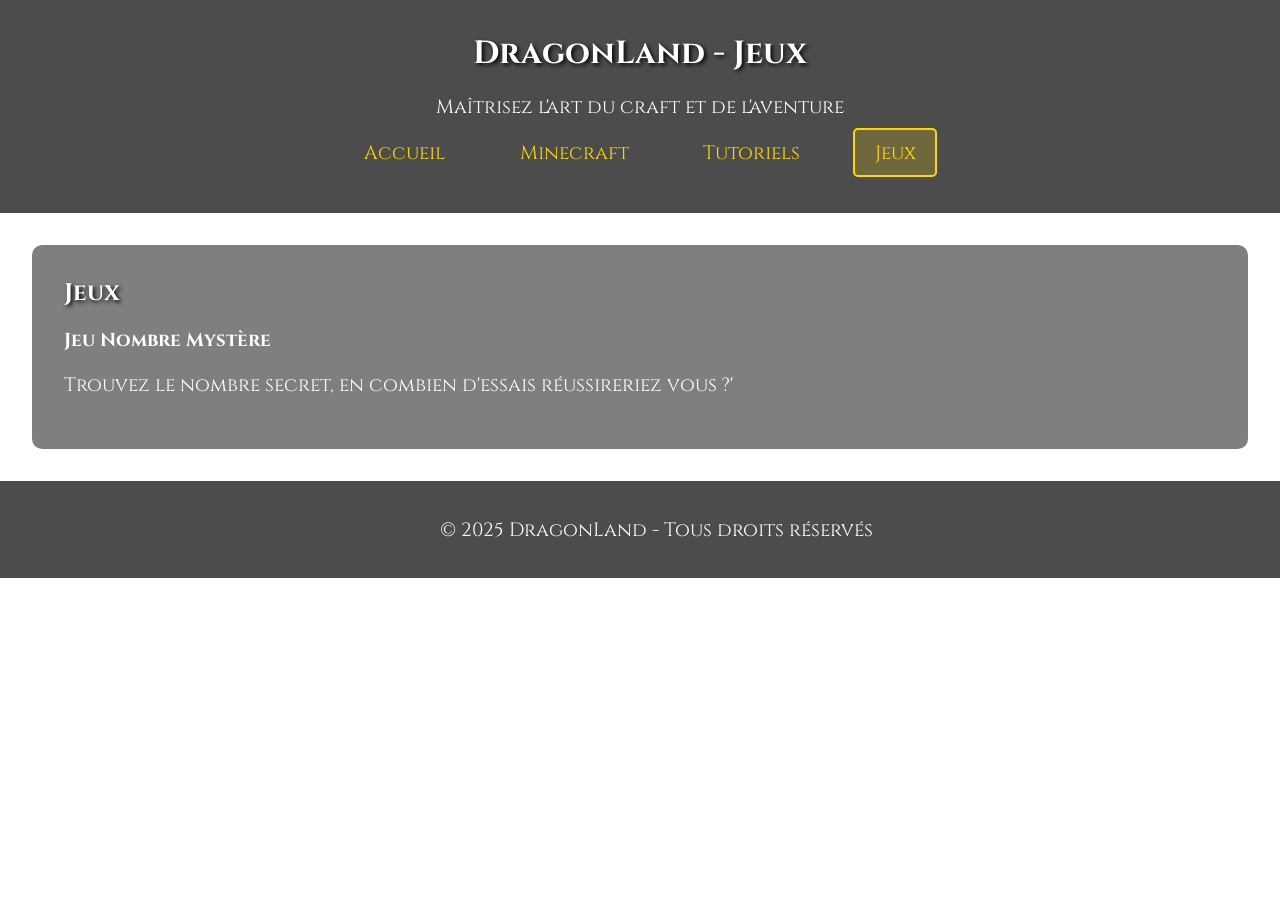
==== jeux.html @ e2829d0e "Add files via upload" ====
﻿<!DOCTYPE html>
<html lang="fr">
<head>
    <meta charset="UTF-8">
    <meta name="viewport" content="width=device-width, initial-scale=1.0">
    <meta http-equiv="Content-Type" content="text/html; charset=UTF-8">
    <title>DragonLand - Jeux</title>
    <link href="https://fonts.googleapis.com/css2?family=Cinzel:wght@400;700&display=swap" rel="stylesheet">
    <link rel="stylesheet" type="text/css" href="Style.css">
    <link rel="icon" href="Images/icone.png" type="image/png">
</head>
<body>
    <header>
        <h1>DragonLand - Jeux</h1>
        <p>Maîtrisez l'art du craft et de l'aventure</p>
        <nav>
            <ul>
                <li><a href="index.html">Accueil</a></li>
                <li><a href="minecraft.html">Minecraft</a></li>
                <li><a href="tutoriels.html">Tutoriels</a></li>
                <li><a href="jeux.html" class="active">Jeux</a></li>
            </ul>
        </nav>
    </header>
    <main>
        <section id="jeux">
            <h2>Jeux <br /></h2>
            <div id="jeux-list">
                <div class="jeu jeu-clickable" onclick="window.location.href='jeux/JeuxNbrMystere.html'">
                    <h3>Jeu Nombre Mystère</h3>
                    <p>Trouvez le nombre secret, en combien d'essais réussireriez vous ?'</p>
                </div>
             </div>
        </section>
    </main>
    <footer>
        <p>© 2025 DragonLand - Tous droits réservés</p>
    </footer>
</body>
</html>
---- Style.css ----
@charset "UTF-8";

body {
    font-family: 'Cinzel', serif;
    margin: 0;
    padding: 0;
    background: url('https://via.placeholder.com/1920x1080.png?text=DragonLand+Background') no-repeat center center fixed;
    background-size: cover;
    color: #fff;
}

header {
    background-color: rgba(0, 0, 0, 0.7);
    padding: 2em;
    text-align: center;
}

h1, h2 {
    margin: 0;
    text-shadow: 2px 2px 4px #000;
}

p {
    font-size: 1.2em;
}

nav {
    margin: 1em 0;
}

    nav ul {
        list-style-type: none;
        padding: 0;
        display: flex;
        justify-content: center;
        gap: 2em;
    }

        nav ul li a {
            color: #ffd700;
            text-decoration: none;
            font-size: 1.2em;
            padding: 0.5em 1em;
            border: 2px solid transparent;
            border-radius: 5px;
        }

            nav ul li a:hover {
                border-color: #ffd700;
            }

            nav ul li a.active {
                background-color: rgba(255, 215, 0, 0.2);
                border-color: #ffd700;
            }

main {
    padding: 2em;
    background-color: rgba(0, 0, 0, 0.5);
    margin: 2em;
    border-radius: 10px;
}

ul {
    list-style-type: none;
    padding: 0;
}

    ul.social-links {
        display: flex;
        justify-content: center;
        gap: 2em;
    }

        ul.social-links li a {
            display: flex;
            align-items: center;
            color: #ffd700;
            text-decoration: none;
            font-size: 1.5em;
        }

            ul.social-links li a img {
                width: 40px;
                margin-right: 10px;
            }

.tutoriel {
    margin-bottom: 1em;
    padding: 1em;
    background-color: rgba(255, 255, 255, 0.1);
    border-radius: 5px;
    box-shadow: 0 0 10px rgba(0, 0, 0, 0.3);
    cursor: default;
}

    .tutoriel h3 {
        margin-top: 0;
        color: #ffd700;
    }

.tutoriel-clickable {
    cursor: pointer;
}

    .tutoriel-clickable:hover {
        background-color: rgba(255, 215, 0, 0.2);
        text-decoration: none;
    }

#search {
    width: 100%;
    padding: 0.5em;
    margin-bottom: 1em;
    font-family: 'Cinzel', serif;
    font-size: 1em;
    background-color: rgba(0, 0, 0, 0.8);
    color: #fff;
    border: 2px solid #ffd700;
    border-radius: 5px;
}

footer {
    background-color: rgba(0, 0, 0, 0.7);
    text-align: center;
    padding: 1em;
    position: page;
    bottom: 0;
    width: 100%;
}

.star {
    color: #ffd700;
    margin-left: -1.5em;
    font-size: 1.2em;
}

.modpack-link {
    color: #ffd700;
    text-decoration: none;
    font-weight: bold;
}

    .modpack-link:hover {
        text-decoration: underline;
        color: #fff;
    }

.video-container {
    position: relative;
    padding-bottom: 56.25%; /* Ratio 16:9 */
    height: 0;
    overflow: hidden;
    max-width: 100%;
    background: #000;
    margin: 1em 0;
}

    .video-container iframe {
        position: absolute;
        top: 0;
        left: 0;
        width: 100%;
        height: 100%;
    }

.code-container {
    position: relative;
    margin: 1em 0;
}

    .code-container pre {
        margin: 0;
        padding: 1em; /* Ajout de padding pour l'esthétique */
        background-color: rgba(0, 0, 0, 0.5); /* Fond noir pur */
        border-radius: 5px;
        overflow-x: auto;
    }

    .code-container button.copy-button {
        position: absolute;
        top: 0.5em;
        right: 0.5em;
        padding: 0.5em 1em;
        background-color: #e0e0e0;
        color: #000;
        border: none;
        border-radius: 5px;
        cursor: pointer;
        font-family: 'Cinzel', serif;
        font-size: 0.9em;
    }

        .code-container button.copy-button:hover {
            background-color: #ffd700;
        }

    .code-container .copy-message {
        position: absolute;
        top: 0.5em;
        right: 6em;
        background-color: rgba(0, 128, 0, 0.8);
        color: #fff;
        padding: 0.3em 0.7em;
        border-radius: 3px;
        opacity: 0;
        transition: opacity 0.3s;
        font-size: 0.9em;
    }

@media (max-width: 768px) {
    nav ul {
        flex-direction: column;
        gap: 1em;
    }

    ul.social-links {
        flex-direction: column;
        gap: 1em;
    }

    main {
        margin: 1em;
        padding: 1em;
    }
}
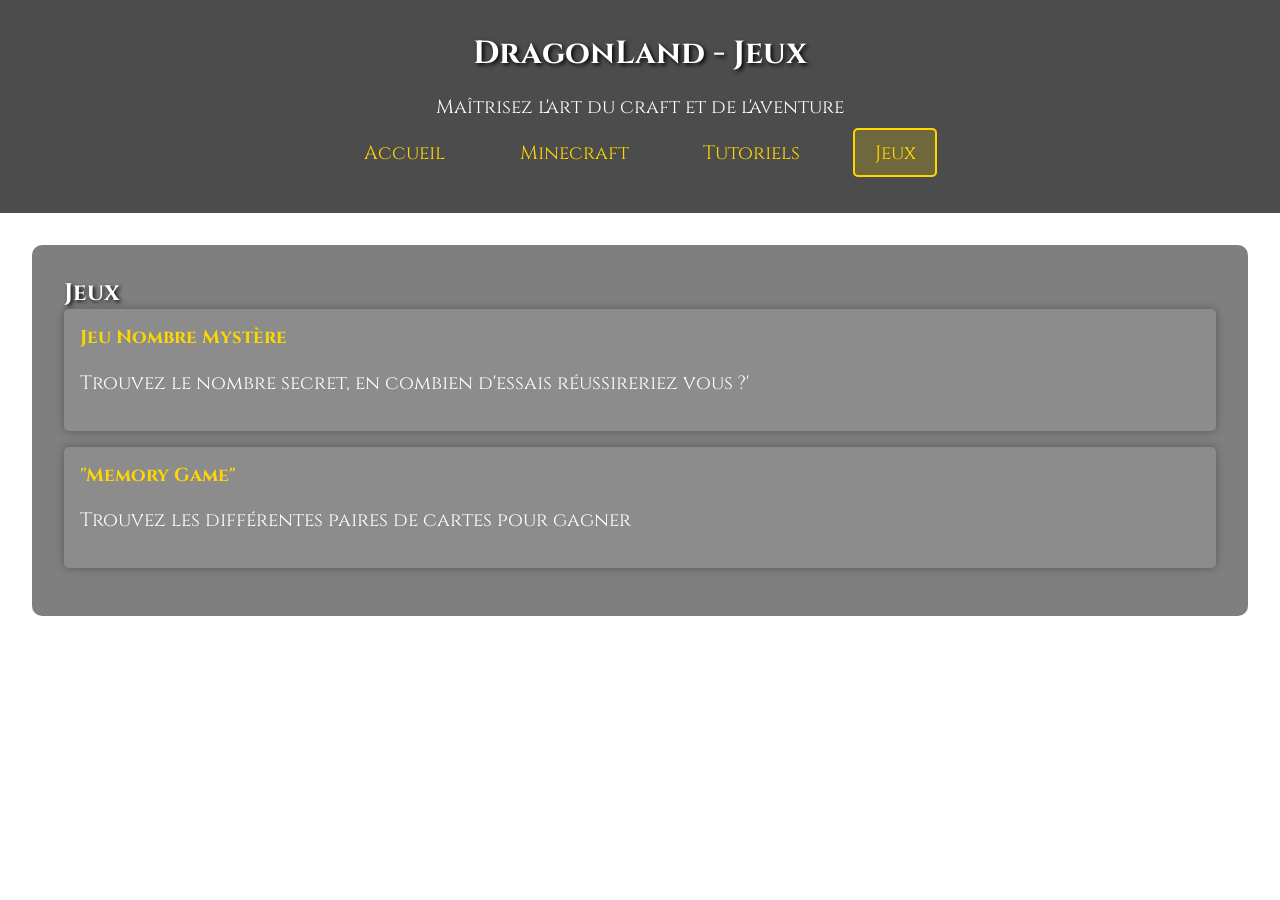
==== commit c21e38b7: "Update jeux.html" ====
--- a/jeux.html
+++ b/jeux.html
@@ -30,6 +30,10 @@
                     <h3>Jeu Nombre Mystère</h3>
                     <p>Trouvez le nombre secret, en combien d'essais réussireriez vous ?'</p>
                 </div>
+                <div class="jeu jeu-clickable" onclick="window.location.href='jeux/JeuMemo.html'">
+                    <h3>"Memory Game"</h3>
+                    <p>Trouvez les différentes paires de cartes pour gagner</p>
+                </div>
              </div>
         </section>
     </main>
@@ -37,4 +41,4 @@
         <p>© 2025 DragonLand - Tous droits réservés</p>
     </footer>
 </body>
-</html>+</html>
--- a/Style.css
+++ b/Style.css
@@ -1,5 +1,8 @@
 @charset "UTF-8";
 
+/* --------------------------------- */
+/* Éléments globaux */
+/* --------------------------------- */
 body {
     font-family: 'Cinzel', serif;
     margin: 0;
@@ -9,21 +12,27 @@
     color: #fff;
 }
 
+h1, h2 {
+    margin: 0;
+    text-shadow: 2px 2px 4px #000;
+}
+
+p {
+    font-size: 1.2em;
+}
+
+/* --------------------------------- */
+/* Header */
+/* --------------------------------- */
 header {
     background-color: rgba(0, 0, 0, 0.7);
     padding: 2em;
     text-align: center;
 }
 
-h1, h2 {
-    margin: 0;
-    text-shadow: 2px 2px 4px #000;
-}
-
-p {
-    font-size: 1.2em;
-}
-
+/* --------------------------------- */
+/* Navigation */
+/* --------------------------------- */
 nav {
     margin: 1em 0;
 }
@@ -54,6 +63,9 @@
                 border-color: #ffd700;
             }
 
+/* --------------------------------- */
+/* Main */
+/* --------------------------------- */
 main {
     padding: 2em;
     background-color: rgba(0, 0, 0, 0.5);
@@ -61,6 +73,9 @@
     border-radius: 10px;
 }
 
+/* --------------------------------- */
+/* Listes génériques */
+/* --------------------------------- */
 ul {
     list-style-type: none;
     padding: 0;
@@ -85,6 +100,9 @@
                 margin-right: 10px;
             }
 
+/* --------------------------------- */
+/* Tutoriels */
+/* --------------------------------- */
 .tutoriel {
     margin-bottom: 1em;
     padding: 1em;
@@ -108,6 +126,35 @@
         text-decoration: none;
     }
 
+/* --------------------------------- */
+/* Jeux */
+/* --------------------------------- */
+.jeu {
+    margin-bottom: 1em;
+    padding: 1em;
+    background-color: rgba(255, 255, 255, 0.1);
+    border-radius: 5px;
+    box-shadow: 0 0 10px rgba(0, 0, 0, 0.3);
+    cursor: default;
+}
+
+    .jeu h3 {
+        margin-top: 0;
+        color: #ffd700;
+    }
+
+.jeu-clickable {
+    cursor: pointer;
+}
+
+    .jeu-clickable:hover {
+        background-color: rgba(255, 215, 0, 0.2);
+        text-decoration: none;
+    }
+
+/* --------------------------------- */
+/* Barre de recherche */
+/* --------------------------------- */
 #search {
     width: 100%;
     padding: 0.5em;
@@ -120,15 +167,21 @@
     border-radius: 5px;
 }
 
-footer {
+/* --------------------------------- */
+/* Footer */
+/* --------------------------------- */
+/*footer {
     background-color: rgba(0, 0, 0, 0.7);
     text-align: center;
     padding: 1em;
-    position: page;
+    position: fixed;
     bottom: 0;
     width: 100%;
-}
-
+}*/
+
+/* --------------------------------- */
+/* Éléments spécifiques */
+/* --------------------------------- */
 .star {
     color: #ffd700;
     margin-left: -1.5em;
@@ -146,6 +199,9 @@
         color: #fff;
     }
 
+/* --------------------------------- */
+/* Conteneur de vidéo */
+/* --------------------------------- */
 .video-container {
     position: relative;
     padding-bottom: 56.25%; /* Ratio 16:9 */
@@ -164,6 +220,9 @@
         height: 100%;
     }
 
+/* --------------------------------- */
+/* Conteneur de code */
+/* --------------------------------- */
 .code-container {
     position: relative;
     margin: 1em 0;
@@ -171,8 +230,8 @@
 
     .code-container pre {
         margin: 0;
-        padding: 1em; /* Ajout de padding pour l'esthétique */
-        background-color: rgba(0, 0, 0, 0.5); /* Fond noir pur */
+        padding: 1em;
+        background-color: #000; /* Fond noir pur */
         border-radius: 5px;
         overflow-x: auto;
     }
@@ -182,7 +241,7 @@
         top: 0.5em;
         right: 0.5em;
         padding: 0.5em 1em;
-        background-color: #e0e0e0;
+        background-color: rgba(255, 215, 0, 0.8);
         color: #000;
         border: none;
         border-radius: 5px;
@@ -208,6 +267,103 @@
         font-size: 0.9em;
     }
 
+
+/* --------------------------------- */
+/* Jeu Nombre mystère */
+/* --------------------------------- */
+.game-container {
+    text-align: center;
+    margin-top: 1em;
+}
+
+    .game-container input[type="number"] {
+        padding: 0.5em;
+        font-family: 'Cinzel', serif;
+        font-size: 1em;
+        background-color: rgba(0, 0, 0, 0.8);
+        color: #fff;
+        border: 2px solid #ffd700;
+        border-radius: 5px;
+        width: 150px;
+        margin-right: 1em;
+    }
+
+    .game-container button {
+        padding: 0.5em 1em;
+        background-color: rgba(255, 215, 0, 0.8);
+        color: #000;
+        border: none;
+        border-radius: 5px;
+        cursor: pointer;
+        font-family: 'Cinzel', serif;
+        font-size: 1em;
+    }
+
+        .game-container button:hover {
+            background-color: #ffd700;
+        }
+
+        .game-container button:disabled {
+            background-color: rgba(255, 215, 0, 0.3);
+            cursor: not-allowed;
+        }
+
+    .game-container p#feedback {
+        margin: 0.5em 0;
+        font-size: 1.1em;
+    }
+
+    .game-container p#attempts {
+        margin: 0.5em 0;
+        font-size: 1em;
+        color: #ccc;
+    }
+
+    .game-container .button-group {
+        display: flex;
+        justify-content: center;
+        gap: 1em; /* Espacement entre les boutons */
+        margin-top: 0.5em;
+    }
+
+#performance-button {
+    margin-top: 1em;
+    padding: 0.5em 1em;
+    background-color: rgba(255, 215, 0, 0.8);
+    color: #000;
+    border: none;
+    border-radius: 5px;
+    cursor: pointer;
+    font-family: 'Cinzel', serif;
+    font-size: 1em;
+}
+
+    #performance-button:hover {
+        background-color: #ffd700;
+    }
+
+#performance-section {
+    display: none;
+    text-align: center;
+    margin-top: 1em;
+    background-color: rgba(0, 0, 0, 0.5);
+    padding: 1em;
+    border-radius: 5px;
+}
+
+    #performance-section ul {
+        list-style-type: none;
+        padding: 0;
+    }
+
+        #performance-section ul li {
+            margin: 0.5em 0;
+            color: #ffd700;
+        }
+
+/* --------------------------------- */
+/* Media Queries */
+/* --------------------------------- */
 @media (max-width: 768px) {
     nav ul {
         flex-direction: column;
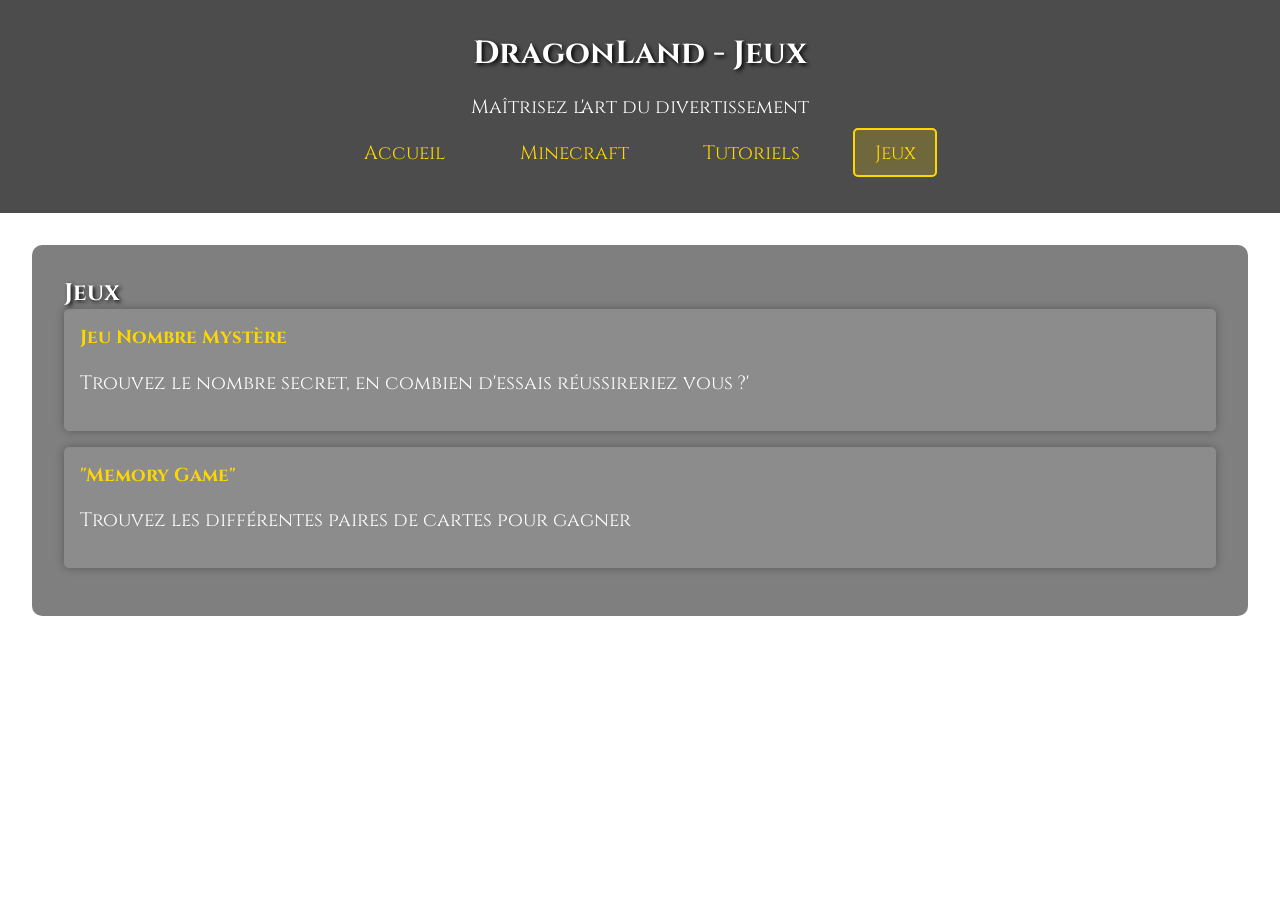
==== commit 731e6707: "Update jeux.html" ====
--- a/jeux.html
+++ b/jeux.html
@@ -12,7 +12,7 @@
 <body>
     <header>
         <h1>DragonLand - Jeux</h1>
-        <p>Maîtrisez l'art du craft et de l'aventure</p>
+        <p>Maîtrisez l'art du divertissement</p>
         <nav>
             <ul>
                 <li><a href="index.html">Accueil</a></li>
--- a/Style.css
+++ b/Style.css
@@ -380,3 +380,121 @@
         padding: 1em;
     }
 }
+
+
+
+/* --------------------------------- */
+/* Memory Game */
+/* --------------------------------- */
+#jeu-detail .selection-container {
+    margin: 1em 0;
+    background-color: rgba(0, 0, 0, 0.5);
+    padding: 1em;
+    border-radius: 5px;
+}
+
+    #jeu-detail .selection-container select,
+    #jeu-detail .selection-container button {
+        padding: 0.5em;
+        font-family: 'Cinzel', serif;
+        font-size: 1em;
+        background-color: rgba(255, 215, 0, 0.8);
+        color: #000;
+        border: none;
+        border-radius: 5px;
+        margin: 0 0.5em;
+    }
+
+        #jeu-detail .selection-container button:hover {
+            background-color: #ffd700;
+        }
+
+#jeu-detail .card-grid {
+    display: grid;
+    grid-template-columns: repeat(4, 1fr);
+    gap: 1em;
+    margin: 1em auto;
+    max-width: 600px;
+}
+
+#jeu-detail .card {
+    width: 100px;
+    height: 100px;
+    background-color: rgba(0, 0, 0, 0.8);
+    border: 2px solid #ffd700;
+    border-radius: 5px;
+    display: flex;
+    align-items: center;
+    justify-content: center;
+    cursor: pointer;
+    font-size: 2em;
+    color: #fff;
+}
+
+    #jeu-detail .card.flipped {
+        background-color: #ffd700;
+    }
+
+    #jeu-detail .card.matched {
+        background-color: #00ff00;
+        cursor: default;
+    }
+
+    #jeu-detail .card img {
+        max-width: 90%;
+        max-height: 90%;
+        display: none;
+    }
+
+    #jeu-detail .card.flipped img,
+    #jeu-detail .card.matched img {
+        display: block;
+    }
+
+#jeu-detail #attempts {
+    margin: 1em 0;
+    font-size: 1.1em;
+    color: #ccc;
+}
+
+#jeu-detail #performance-button {
+    margin-top: 1em;
+    padding: 0.5em 1em;
+    background-color: rgba(255, 215, 0, 0.8);
+    color: #000;
+    border: none;
+    border-radius: 5px;
+    cursor: pointer;
+    font-family: 'Cinzel', serif;
+    font-size: 1em;
+}
+
+    #jeu-detail #performance-button:hover {
+        background-color: #ffd700;
+    }
+
+#jeu-detail #performance-section {
+    display: none;
+    text-align: center;
+    margin-top: 1em;
+    background-color: rgba(0, 0, 0, 0.5);
+    padding: 1em;
+    border-radius: 5px;
+}
+
+    #jeu-detail #performance-section ul {
+        list-style-type: none;
+        padding: 0;
+    }
+
+        #jeu-detail #performance-section ul li {
+            margin: 0.5em 0;
+            color: #ffd700;
+        }
+
+#jeu-detail .button-group {
+    display: flex;
+    justify-content: center;
+    gap: 1em;
+    margin-top: 0.5em;
+}
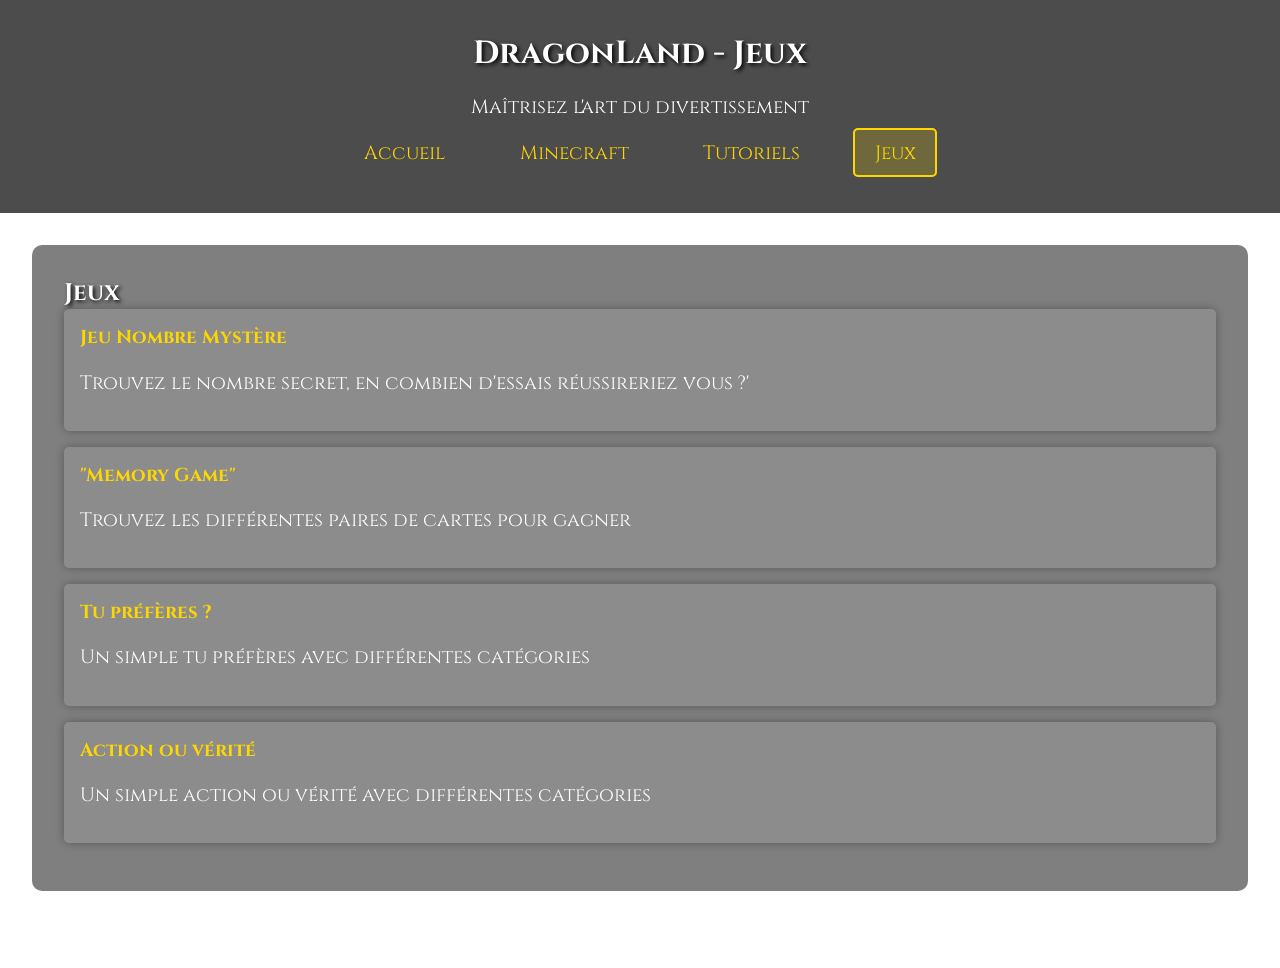
==== commit 672afb32: "Update jeux.html" ====
--- a/jeux.html
+++ b/jeux.html
@@ -34,6 +34,14 @@
                     <h3>"Memory Game"</h3>
                     <p>Trouvez les différentes paires de cartes pour gagner</p>
                 </div>
+                <div class="jeu jeu-clickable" onclick="window.location.href='jeux/Maintenance.html'">
+                    <h3>Tu préfères ?</h3>
+                    <p>Un simple tu préfères avec différentes catégories</p>
+                </div>
+                <div class="jeu jeu-clickable" onclick="window.location.href='jeux/Maintenance.html'">
+                    <h3>Action ou vérité</h3>
+                    <p>Un simple action ou vérité avec différentes catégories</p>
+                </div>
              </div>
         </section>
     </main>
